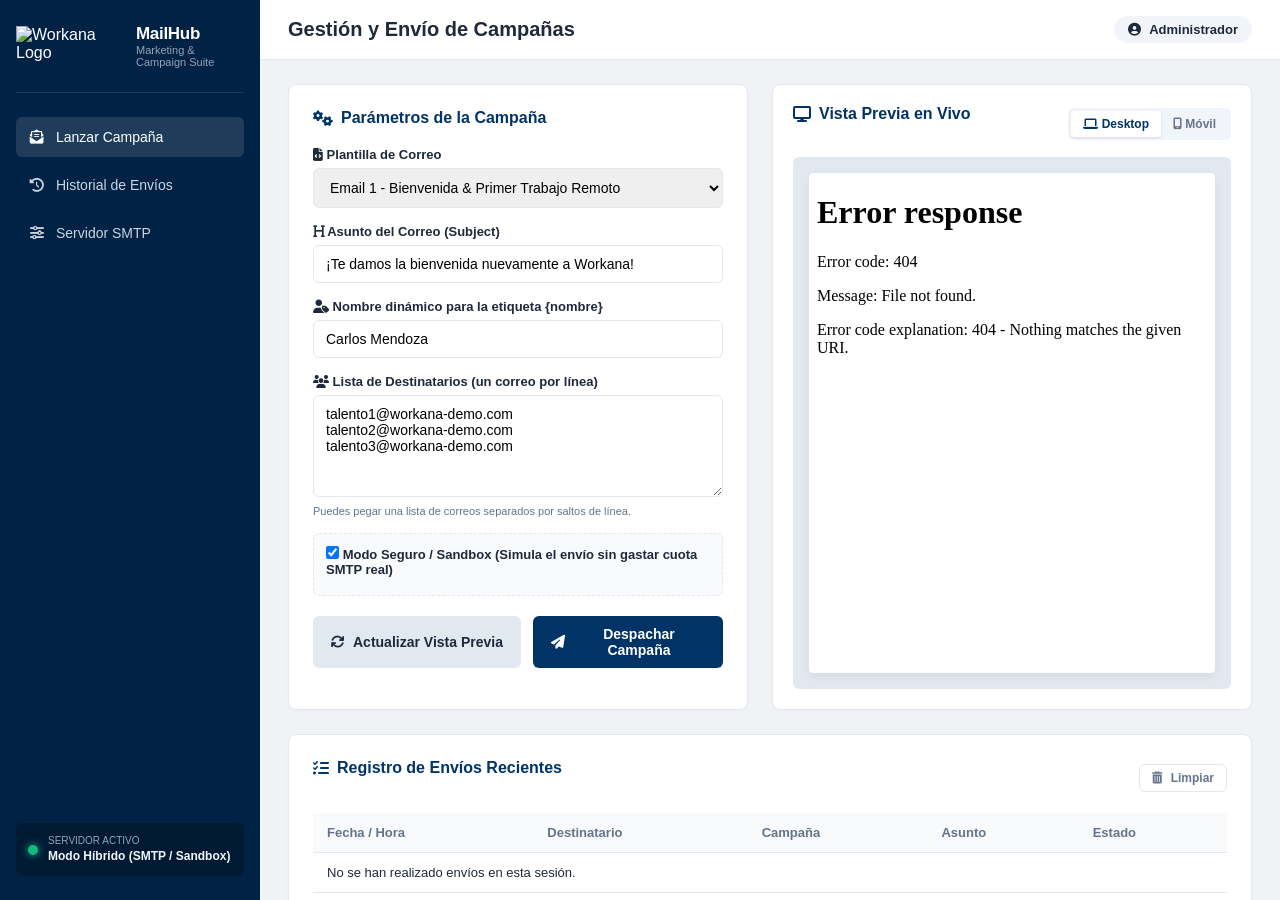
==== public/index.html @ fcd2d2e8 "Initial project setup" ====
<!DOCTYPE html>
<html lang="es">
<head>
  <meta charset="UTF-8">
  <meta name="viewport" content="width=device-width, initial-scale=1.0">
  <title>Workana MailHub - Plataforma de Email Marketing</title>
  <link rel="stylesheet" href="css/app.css">
  <link rel="stylesheet" href="https://cdnjs.cloudflare.com/ajax/libs/font-awesome/6.4.0/css/all.min.css">
</head>
<body>
  <div class="app-layout">
    <!-- Sidebar -->
    <aside class="sidebar">
      <div class="brand">
        <img src="./public/logo workana.png" alt="Workana Logo" style="width: 140px; margin-bottom: 5px; display: block;">
        <div>
          <h2>MailHub</h2>
          <span>Marketing & Campaign Suite</span>
        </div>
      </div>

      <nav class="nav-menu">
        <a href="#campaigns" class="nav-link active"><i class="fa-solid fa-envelope-open-text"></i> Lanzar Campaña</a>
        <a href="#history" class="nav-link"><i class="fa-solid fa-clock-rotate-left"></i> Historial de Envíos</a>
        <a href="#settings" class="nav-link"><i class="fa-solid fa-sliders"></i> Servidor SMTP</a>
      </nav>

      <div class="sidebar-status">
        <div class="status-indicator online"></div>
        <div class="status-text">
          <small>Servidor Activo</small>
          <strong>Modo Híbrido (SMTP / Sandbox)</strong>
        </div>
      </div>
    </aside>

    <!-- Main Content -->
    <main class="main-content">
      <header class="topbar">
        <h1>Gestión y Envío de Campañas</h1>
        <div class="user-pill">
          <i class="fa-solid fa-circle-user"></i>
          <span>Administrador</span>
        </div>
      </header>

      <div class="content-body">
        <div class="campaign-grid">
          <!-- Columna Izquierda: Formulario de Campaña -->
          <section class="card config-panel">
            <h2 class="section-title"><i class="fa-solid fa-gears"></i> Parámetros de la Campaña</h2>

            <form id="campaignForm">
              <!-- Selección de Template -->
              <div class="form-group">
                <label for="templateSelect"><i class="fa-solid fa-file-code"></i> Plantilla de Correo</label>
                <select id="templateSelect" class="form-control" required>
                  <option value="email1">Email 1 - Bienvenida & Primer Trabajo Remoto</option>
                  <option value="email2">Email 2 - Seminario Web & Habilidades</option>
                </select>
              </div>

              <!-- Asunto del Correo -->
              <div class="form-group">
                <label for="emailSubject"><i class="fa-solid fa-heading"></i> Asunto del Correo (Subject)</label>
                <input type="text" id="emailSubject" class="form-control" value="¡Te damos la bienvenida nuevamente a Workana!" required>
              </div>

              <!-- Variable {nombre} para vista previa / prueba -->
              <div class="form-group">
                <label for="recipientName"><i class="fa-solid fa-user-tag"></i> Nombre dinámico para la etiqueta {nombre}</label>
                <input type="text" id="recipientName" class="form-control" value="Carlos Mendoza" placeholder="Ej. Carlos Mendoza">
              </div>

              <!-- Lista de Destinatarios -->
              <div class="form-group">
                <label for="recipientsInput"><i class="fa-solid fa-users"></i> Lista de Destinatarios (un correo por línea)</label>
                <textarea id="recipientsInput" rows="5" class="form-control" placeholder="juan@ejemplo.com&#10;maria@empresa.com" required>talento1@workana-demo.com
talento2@workana-demo.com
talento3@workana-demo.com</textarea>
                <small class="hint">Puedes pegar una lista de correos separados por saltos de línea.</small>
              </div>

              <!-- Switch Modo Simulación / Envío Real -->
              <div class="form-group checkbox-group">
                <label class="switch-label">
                  <input type="checkbox" id="simulateCheck" checked>
                  <span><strong>Modo Seguro / Sandbox</strong> (Simula el envío sin gastar cuota SMTP real)</span>
                </label>
              </div>

              <!-- Botones de Acción -->
              <div class="form-actions">
                <button type="button" id="refreshPreviewBtn" class="btn btn-secondary">
                  <i class="fa-solid fa-arrows-rotate"></i> Actualizar Vista Previa
                </button>
                <button type="submit" id="sendBtn" class="btn btn-primary">
                  <i class="fa-solid fa-paper-plane"></i> Despachar Campaña
                </button>
              </div>
            </form>
          </section>

          <!-- Columna Derecha: Vista Previa en Tiempo Real -->
          <section class="card preview-panel">
            <div class="preview-header">
              <h2 class="section-title"><i class="fa-solid fa-display"></i> Vista Previa en Vivo</h2>
              <div class="device-toggles">
                <button class="device-btn active" data-width="100%"><i class="fa-solid fa-laptop"></i> Desktop</button>
                <button class="device-btn" data-width="375px"><i class="fa-solid fa-mobile-screen"></i> Móvil</button>
              </div>
            </div>

            <div class="iframe-container">
              <iframe id="emailPreviewFrame" title="Vista Previa de Correo" src="/api/templates/email1/preview?name=Carlos%20Mendoza"></iframe>
            </div>
          </section>
        </div>

        <!-- Historial y Métricas de Envíos -->
        <section class="card history-section" style="margin-top: 24px;">
          <div class="history-header">
            <h2 class="section-title"><i class="fa-solid fa-list-check"></i> Registro de Envíos Recientes</h2>
            <button id="clearLogsBtn" class="btn btn-small btn-outline"><i class="fa-solid fa-trash-can"></i> Limpiar</button>
          </div>
          
          <div class="table-responsive">
            <table class="data-table">
              <thead>
                <tr>
                  <th>Fecha / Hora</th>
                  <th>Destinatario</th>
                  <th>Campaña</th>
                  <th>Asunto</th>
                  <th>Estado</th>
                </tr>
              </thead>
              <tbody id="logsTableBody">
                <tr class="empty-row">
                  <td colspan="5">No se han realizado envíos en esta sesión.</td>
                </tr>
              </tbody>
            </table>
          </div>
        </section>
      </div>
    </main>
  </div>

  <div id="toast" class="toast"></div>
  <script src="js/app.js"></script>
</body>
</html>
---- public/css/app.css ----
* {
  box-sizing: border-box;
  margin: 0;
  padding: 0;
}

:root {
  --primary: #003366;
  --primary-hover: #002244;
  --accent: #0077c5;
  --bg-main: #f0f2f5;
  --bg-card: #ffffff;
  --border: #e2e8f0;
  --text-dark: #1e293b;
  --text-muted: #64748b;
  --success: #10b981;
  --sidebar-w: 260px;
}

body {
  font-family: -apple-system, BlinkMacSystemFont, "Segoe UI", Roboto, Helvetica, Arial, sans-serif;
  background-color: var(--bg-main);
  color: var(--text-dark);
  height: 100vh;
  overflow: hidden;
}

.app-layout {
  display: flex;
  height: 100vh;
  width: 100vw;
}

/* Sidebar */
.sidebar {
  width: var(--sidebar-w);
  background-color: #002244;
  color: #fff;
  display: flex;
  flex-direction: column;
  padding: 24px 16px;
  flex-shrink: 0;
}

.brand {
  display: flex;
  align-items: center;
  gap: 12px;
  padding-bottom: 24px;
  border-bottom: 1px solid rgba(255,255,255,0.1);
}

.brand-icon {
  font-size: 26px;
  color: #38bdf8;
}

.brand h2 {
  font-size: 17px;
  font-weight: 700;
  letter-spacing: -0.3px;
}

.brand span {
  font-size: 11px;
  color: #94a3b8;
  display: block;
}

.nav-menu {
  margin-top: 24px;
  display: flex;
  flex-direction: column;
  gap: 8px;
  flex-grow: 1;
}

.nav-link {
  display: flex;
  align-items: center;
  gap: 12px;
  color: #cbd5e1;
  text-decoration: none;
  padding: 12px 14px;
  border-radius: 6px;
  font-size: 14px;
  font-weight: 500;
  transition: all 0.2s ease;
}

.nav-link:hover, .nav-link.active {
  background-color: rgba(255, 255, 255, 0.12);
  color: #ffffff;
}

.sidebar-status {
  background-color: rgba(0, 0, 0, 0.25);
  padding: 12px;
  border-radius: 6px;
  display: flex;
  align-items: center;
  gap: 10px;
}

.status-indicator.online {
  width: 10px;
  height: 10px;
  background-color: var(--success);
  border-radius: 50%;
  box-shadow: 0 0 8px var(--success);
}

.status-text small {
  display: block;
  font-size: 10px;
  color: #94a3b8;
  text-transform: uppercase;
}

.status-text strong {
  font-size: 12px;
  color: #f1f5f9;
}

/* Main Content */
.main-content {
  flex-grow: 1;
  display: flex;
  flex-direction: column;
  height: 100vh;
  overflow-y: auto;
}

.topbar {
  background-color: #fff;
  padding: 16px 28px;
  display: flex;
  justify-content: space-between;
  align-items: center;
  border-bottom: 1px solid var(--border);
}

.topbar h1 {
  font-size: 20px;
  font-weight: 700;
}

.user-pill {
  display: flex;
  align-items: center;
  gap: 8px;
  background-color: #f1f5f9;
  padding: 6px 14px;
  border-radius: 20px;
  font-size: 13px;
  font-weight: 600;
  color: var(--text-dark);
}

.content-body {
  padding: 24px 28px;
}

.campaign-grid {
  display: grid;
  grid-template-columns: 460px 1fr;
  gap: 24px;
}

.card {
  background-color: var(--bg-card);
  border-radius: 8px;
  border: 1px solid var(--border);
  box-shadow: 0 2px 4px rgba(0, 0, 0, 0.02);
  padding: 24px;
}

.section-title {
  font-size: 16px;
  font-weight: 700;
  margin-bottom: 20px;
  display: flex;
  align-items: center;
  gap: 8px;
  color: var(--primary);
}

.form-group {
  margin-bottom: 16px;
}

.form-group label {
  display: block;
  font-size: 13px;
  font-weight: 600;
  margin-bottom: 6px;
  color: var(--text-dark);
}

.form-control {
  width: 100%;
  padding: 10px 12px;
  border: 1px solid var(--border);
  border-radius: 6px;
  font-size: 14px;
  font-family: inherit;
  transition: border-color 0.2s;
}

.form-control:focus {
  outline: none;
  border-color: var(--accent);
}

.hint {
  font-size: 11px;
  color: var(--text-muted);
  margin-top: 4px;
  display: block;
}

.checkbox-group {
  background-color: #f8fafc;
  padding: 12px;
  border-radius: 6px;
  border: 1px dashed var(--border);
}

.switch-label {
  display: flex;
  align-items: center;
  gap: 10px;
  font-size: 13px;
  cursor: pointer;
}

.form-actions {
  display: flex;
  gap: 12px;
  margin-top: 20px;
}

.btn {
  padding: 10px 18px;
  font-size: 14px;
  font-weight: 600;
  border-radius: 6px;
  border: none;
  cursor: pointer;
  display: inline-flex;
  align-items: center;
  gap: 8px;
  transition: all 0.2s;
}

.btn-primary {
  background-color: var(--primary);
  color: #fff;
  flex: 1;
  justify-content: center;
}

.btn-primary:hover {
  background-color: var(--primary-hover);
}

.btn-secondary {
  background-color: #e2e8f0;
  color: var(--text-dark);
}

.btn-secondary:hover {
  background-color: #cbd5e1;
}

.btn-outline {
  background: transparent;
  border: 1px solid var(--border);
  color: var(--text-muted);
}

.btn-outline:hover {
  color: #ef4444;
  border-color: #ef4444;
}

.btn-small {
  padding: 6px 12px;
  font-size: 12px;
}

/* Preview Panel */
.preview-panel {
  display: flex;
  flex-direction: column;
  padding: 20px;
}

.preview-header {
  display: flex;
  justify-content: space-between;
  align-items: center;
  margin-bottom: 14px;
}

.device-toggles {
  display: flex;
  background-color: #f1f5f9;
  padding: 3px;
  border-radius: 6px;
}

.device-btn {
  border: none;
  background: transparent;
  padding: 6px 12px;
  font-size: 12px;
  font-weight: 600;
  cursor: pointer;
  border-radius: 4px;
  color: var(--text-muted);
}

.device-btn.active {
  background-color: #fff;
  color: var(--primary);
  box-shadow: 0 1px 3px rgba(0,0,0,0.1);
}

.iframe-container {
  flex-grow: 1;
  background-color: #e2e8f0;
  border-radius: 6px;
  overflow: hidden;
  display: flex;
  justify-content: center;
  padding: 16px;
  min-height: 520px;
}

.iframe-container iframe {
  width: 100%;
  height: 100%;
  min-height: 500px;
  border: none;
  background-color: #fff;
  border-radius: 4px;
  transition: width 0.3s ease;
  box-shadow: 0 4px 10px rgba(0,0,0,0.06);
}

/* History */
.history-header {
  display: flex;
  justify-content: space-between;
  align-items: center;
  margin-bottom: 16px;
}

.data-table {
  width: 100%;
  border-collapse: collapse;
  font-size: 13px;
}

.data-table th, .data-table td {
  padding: 12px 14px;
  text-align: left;
  border-bottom: 1px solid var(--border);
}

.data-table th {
  background-color: #f8fafc;
  color: var(--text-muted);
  font-weight: 600;
}

.status-badge {
  display: inline-block;
  padding: 4px 8px;
  border-radius: 12px;
  font-size: 11px;
  font-weight: 600;
  background-color: #dcfce7;
  color: #166534;
}

.status-badge.simulated {
  background-color: #e0f2fe;
  color: #0369a1;
}

.toast {
  position: fixed;
  bottom: 24px;
  right: 24px;
  background-color: #1e293b;
  color: #fff;
  padding: 14px 20px;
  border-radius: 6px;
  font-size: 14px;
  font-weight: 500;
  box-shadow: 0 4px 12px rgba(0,0,0,0.15);
  transform: translateY(100px);
  opacity: 0;
  transition: all 0.3s ease;
  z-index: 1000;
}

.toast.show {
  transform: translateY(0);
  opacity: 1;
}
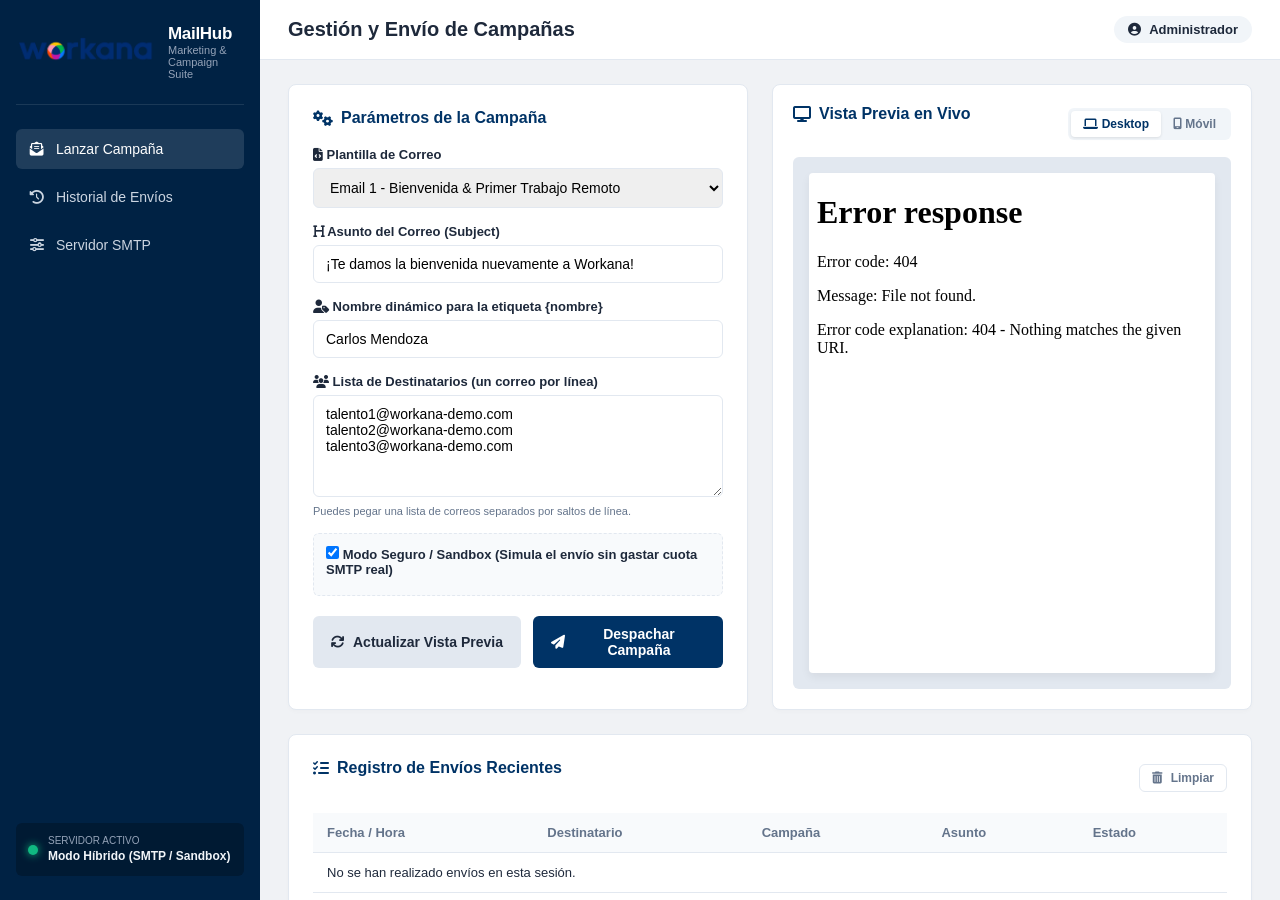
==== commit f07799dc: "Update project documentation and logo path" ====
--- a/public/index.html
+++ b/public/index.html
@@ -12,7 +12,7 @@
     <!-- Sidebar -->
     <aside class="sidebar">
       <div class="brand">
-        <img src="./public/logo workana.png" alt="Workana Logo" style="width: 140px; margin-bottom: 5px; display: block;">
+        <img src="/public/logo workana.png" alt="Workana Logo" style="width: 140px; margin-bottom: 5px; display: block;">
         <div>
           <h2>MailHub</h2>
           <span>Marketing & Campaign Suite</span>
